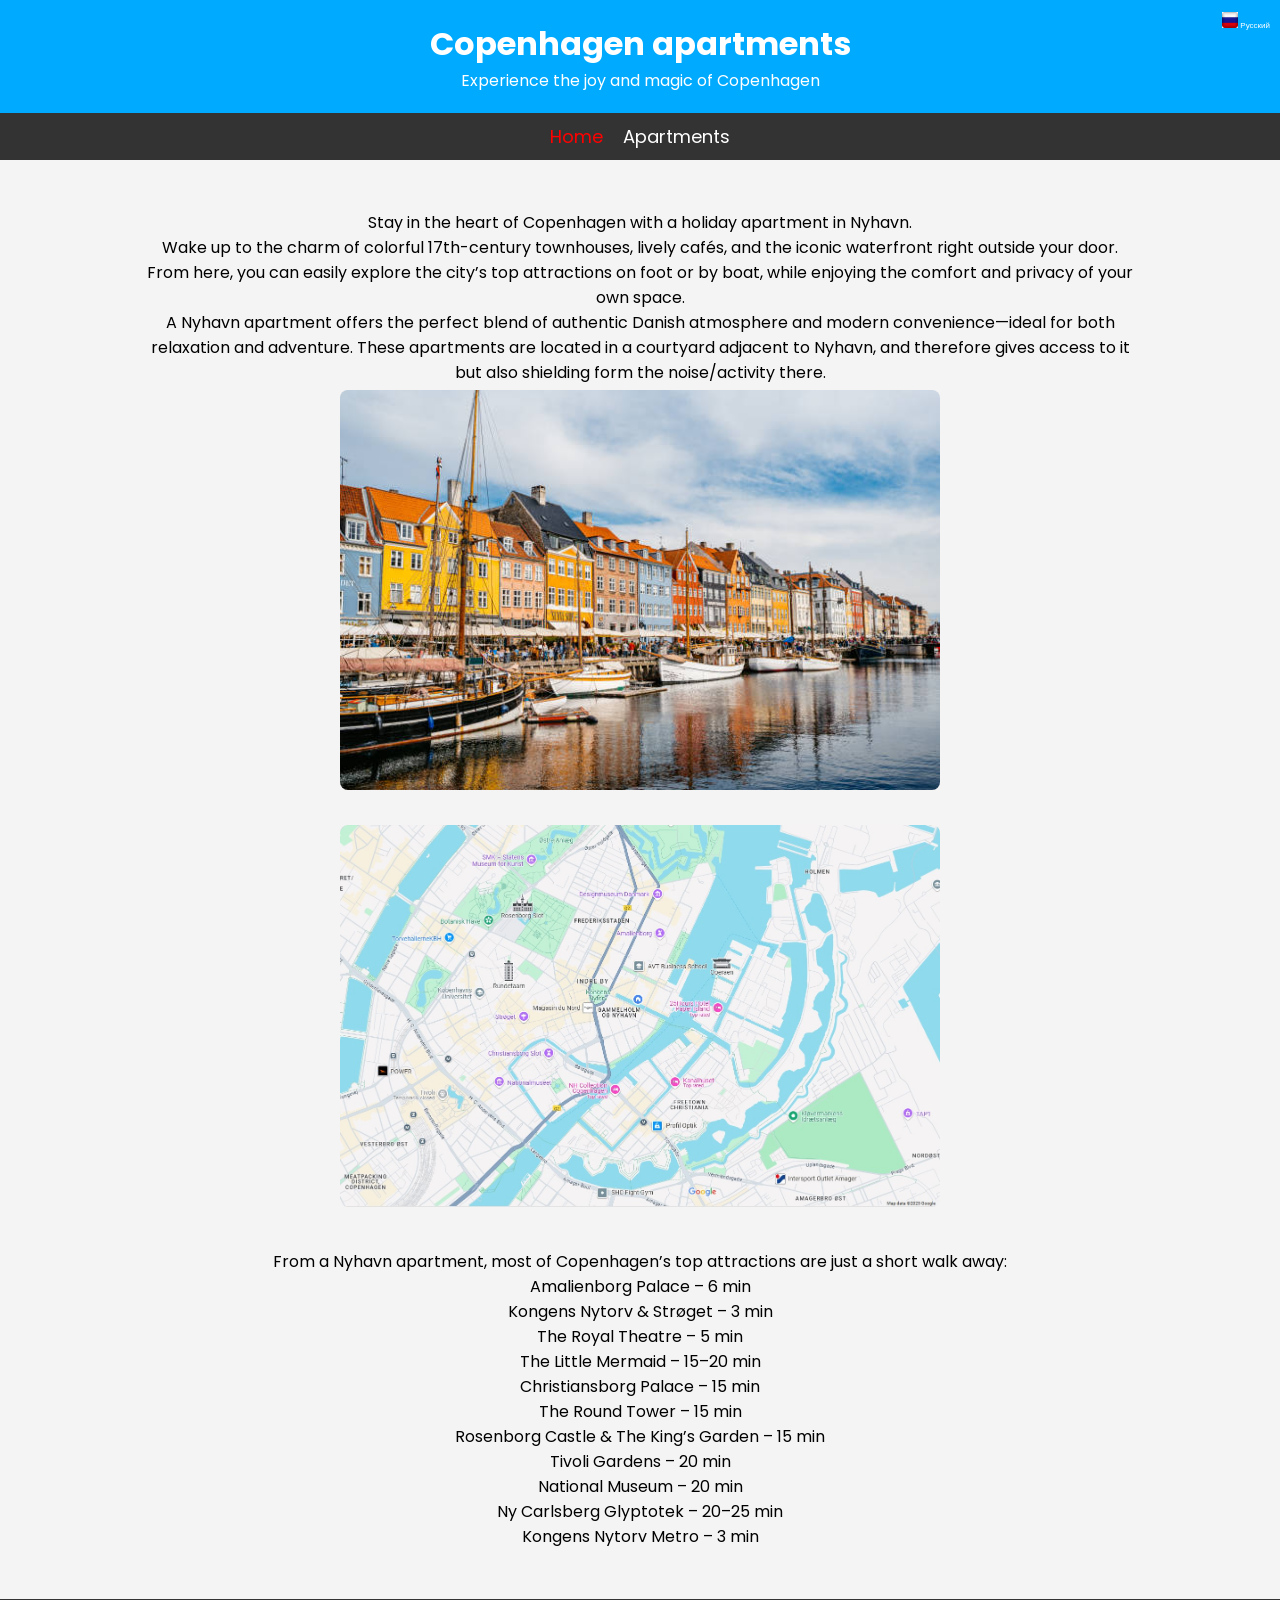
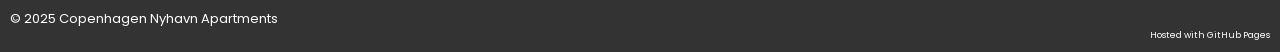
==== index.html @ 310259e3 "adjustments" ====
﻿<!DOCTYPE html>
<html lang="en">
<head>
    <title>Copenhagen Nyhavn Apartments</title>
    <link href="https://fonts.googleapis.com/css2?family=Poppins:wght@300;400;600&display=swap" rel="stylesheet">
    <link rel="stylesheet" href="./styles.css">
    <script src="./script_images.js"></script>

</head>
<body>
    <header>
        <h1>Copenhagen apartments</h1>
        <p>Experience the joy and magic of Copenhagen</p>
        <div class="language">
            <a href="./ru/index.html"><img src="./images/russianflag.jpg" widh="16" height="16" title="Русский"> Русский</a>
        </div>
    </header>

    <nav>
        <a href="./en/index.html" class="currentpage">Home</a>
        <a href="./en/copenhagen.html">Apartments</a>
        <!--
        <a href="./en/pricing.html">Pricing</a>
        <a href="./en/contact.html">Contact</a>
            -->
    </nav>

    <div class="container">
        <div class="content">
            <div class="image-strip">
                <div align="center">
                    Stay in the heart of Copenhagen with a holiday apartment in Nyhavn. <br />
                    Wake up to the charm of colorful 17th-century townhouses, lively cafés, and the iconic waterfront right outside your door.<br />
                    From here, you can easily explore the city’s top attractions on foot or by boat, while enjoying the comfort and privacy of your own space.<br />
                    A Nyhavn apartment offers the perfect blend of authentic Danish atmosphere and modern convenience—ideal for both relaxation and adventure.
                    These apartments are located in a courtyard adjacent to Nyhavn, and therefore gives access to it but also shielding form the noise/activity there.
                </div>
                <img src="./images/nyhavn-scene-2-612x612.jpg" class="clickable-image" /><br />
                <a href="https://www.google.com/maps/place/Nyhavn/@55.6792588,12.5887753,16.5z/data=!4m6!3m5!1s0x46525322aa676daf:0x99c2a00928e5eaeb!8m2!3d55.679776!4d12.5913041!16zL20vMDc5Mnh3?hl=en&entry=ttu&g_ep=EgoyMDI1MDkwMy4wIKXMDSoASAFQAw%3D%3D" target="_blank">
                    <img src="./images/copenhagen-map.jpg" alt="Google Maps link to apartments" />
                </a><br />
                    <div>
                        From a Nyhavn apartment, most of Copenhagen’s top attractions are just a short walk away:
                        <div align="center">Amalienborg Palace – 6 min</div>
                        <div align="center">Kongens Nytorv & Strøget – 3 min</div>
                        <div align="center">The Royal Theatre – 5 min</div>
                        <div align="center">The Little Mermaid – 15–20 min</div>
                        <div align="center">Christiansborg Palace – 15 min</div>
                        <div align="center">The Round Tower – 15 min</div>
                        <div align="center">Rosenborg Castle & The King’s Garden – 15 min</div>
                        <div align="center">Tivoli Gardens – 20 min</div>
                        <div align="center">National Museum – 20 min</div>
                        <div align="center">Ny Carlsberg Glyptotek – 20–25 min</div>
                        <div align="center">Kongens Nytorv Metro – 3 min</div>
                    </div>
            </div>
        </div>
        </div>

    <footer>
        <div class="copyright"><p>&copy; 2025 Copenhagen Nyhavn Apartments</p></div>
        <div class="hosted">Hosted with GitHub Pages</div>
    </footer>
</body>
</html>
---- styles.css ----
* {
    margin: 0;
    padding: 0;
    box-sizing: border-box;
}

body {
    font-family: 'Poppins', sans-serif;
    margin: 0;
    padding: 0;
    background-color: #f4f4f4;
}

header {
    background-color: #00aaff;
    padding: 20px;
    text-align: center;
    color: white;
}

header h1 {
    margin: 0;
}

.container {
    width: 80%;
    margin: 0 auto;
}

table { 
    border:none;
    margin: 0;
}

tr {
    border: none;
    margin: 0;
}

td {
    border: none;
    margin: 0;
}


nav {
    display: flex;
    justify-content: center;
    gap: 20px;
    background-color: #333;
    padding: 10px;
}

    nav a {
        color: white;
        text-decoration: none;
        font-size: 18px;
    }

        nav a:hover {
            color: #00aaff;
        }

        nav a.currentpage {
            color: red;
        }


.language {
    background-color: #00aaff;
    color: white;
    position:absolute;
    top: 10px;
    right: 10px;
}
    .language a {
        color: white;
        text-decoration: none;
        font-size: 8px;
    }
        .language a:hover {
            color: #00aaff;
        }

.content {
    display: flex;
    justify-content: center; /* Centrer horisontalt */
    align-items: center; /* Centrer vertikalt */
    padding: 40px 0;
}

.content-left {
    width: 48%;
}

.content-right {
    width: 48%;
}

footer {
    background-color: #333;
    color: white;
    text-align: center;
    padding: 10px;
}

.copyright {
    font-size: small;
    text-align: left;
}

.hosted {
    font-size: xx-small;
    text-align: right;
}

.image-strip {
    display: flex; /* Brug flexbox for at lave en vandret stribe */
    flex-direction: column; /* Juster billederne til at v�re i en kolonne */
    align-items: center; /* Juster billederne horisontalt, hvis du vil have dem centreret */
    gap: 5px; /* Afstand mellem billeder */
    padding: 10px;
}

    .image-strip img {
        width: 600px; /* Bestem st�rrelsen p� billederne */
        height: auto; /* Behold billedets proportioner */
        border-radius: 8px; /* Tilf�j evt. afrundede hj�rner */
    }

    .image-strip .apartment img  {
        width: 200px; /* Bestem st�rrelsen p� billederne */
        height: auto; /* Behold billedets proportioner */
        border-radius: 8px; /* Tilf�j evt. afrundede hj�rner */
    }

.image-container {
    display: flex; /* Brug flexbox til at oprette to kolonner */
    justify-content: center; /* Centrer kolonnerne horisontalt */
    gap: 50px; /* Afstand mellem kolonnerne */
}

.column {
    display: flex;
    flex-direction: column; /* Placer billederne vertikalt */
    gap: 5px; /* Afstand mellem billederne i hver kolonne */
}

    .column img {
        width: 300px; /* Bestem st�rrelsen p� billederne */
        height: 200px; /* Behold billedernes proportioner - s� s�t auto*/
        border-radius: 8px; /* Optional: afrund hj�rnerne p� billederne */
    }
.row {
    display: flex;
    flex-direction: row; /* Placer billederne horizontalt */
    gap: 5px; /* Afstand mellem billederne i hver kolonne */
}

    .row img {
        width: 100px; /* Bestem st�rrelsen p� billederne */
        height: 50px; /* Behold billedernes proportioner - s� s�t auto*/
        border-radius: 8px; /* Optional: afrund hj�rnerne p� billederne */
    }
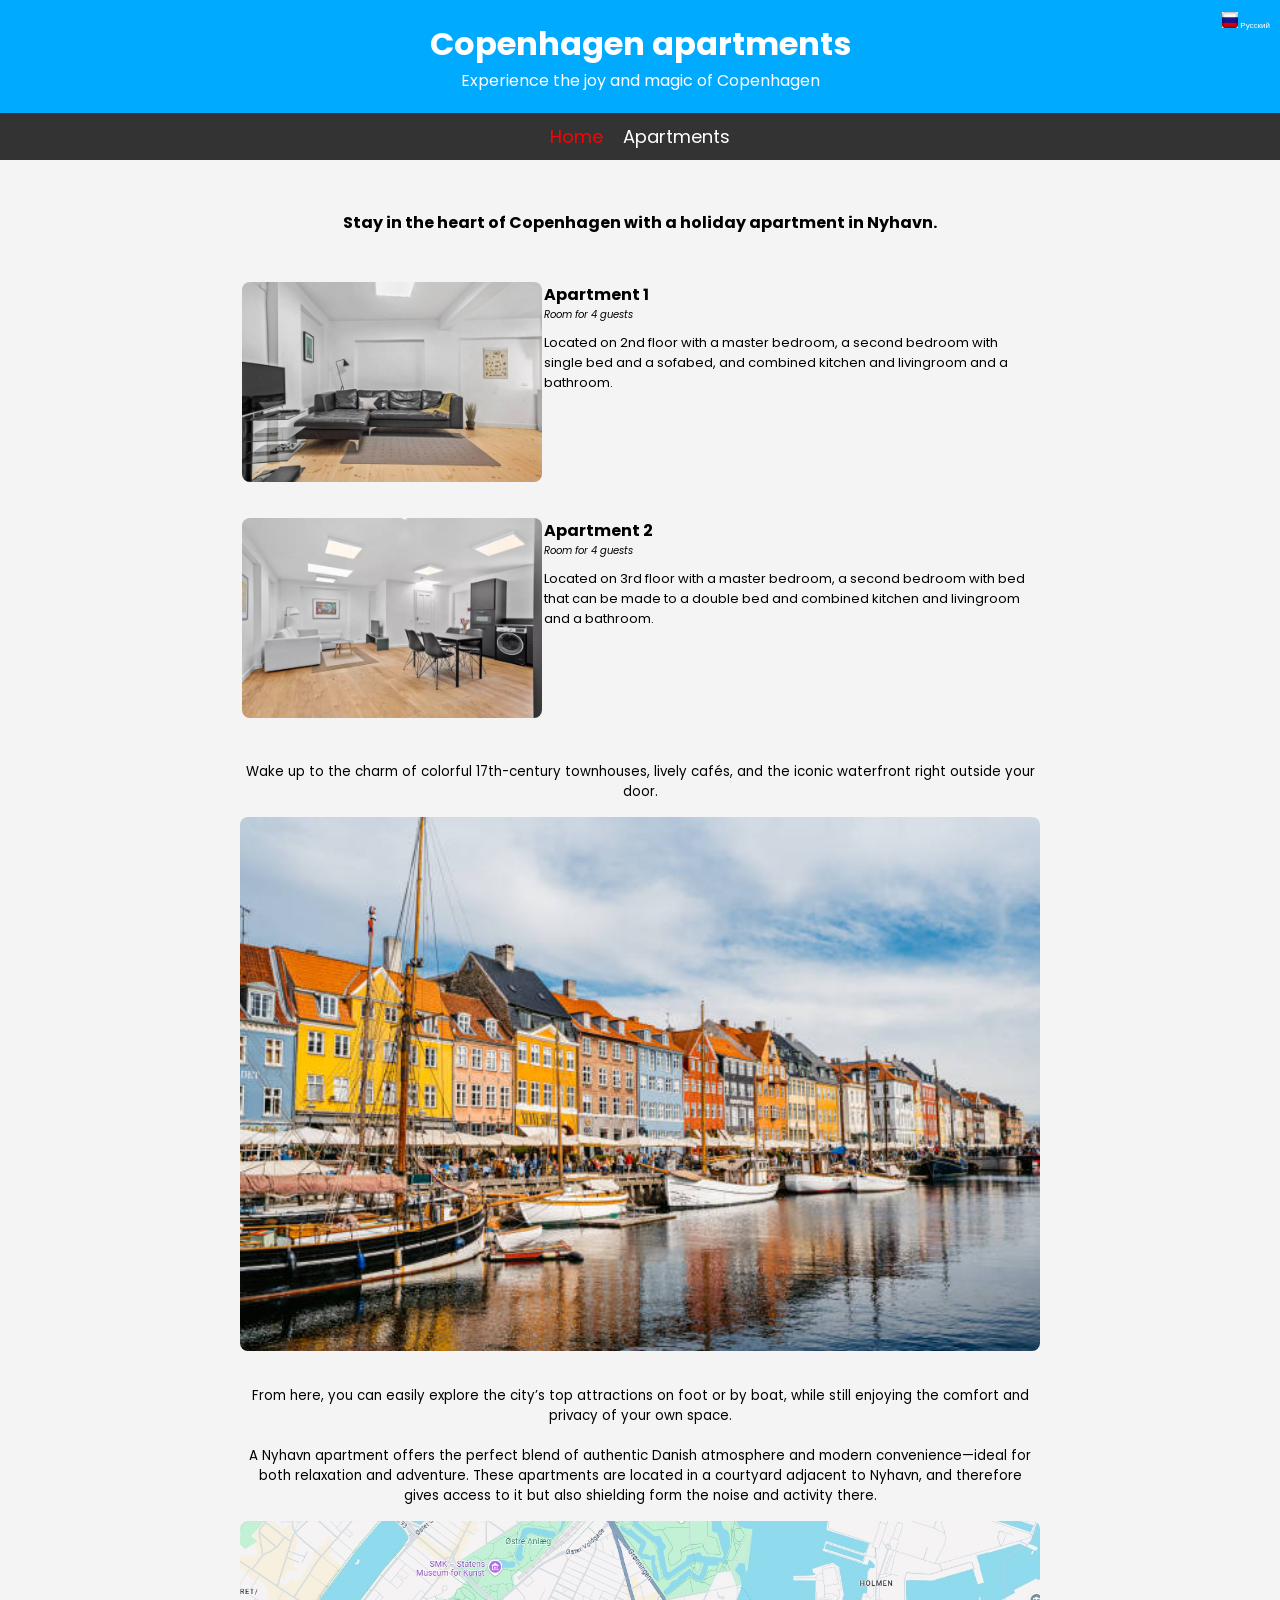
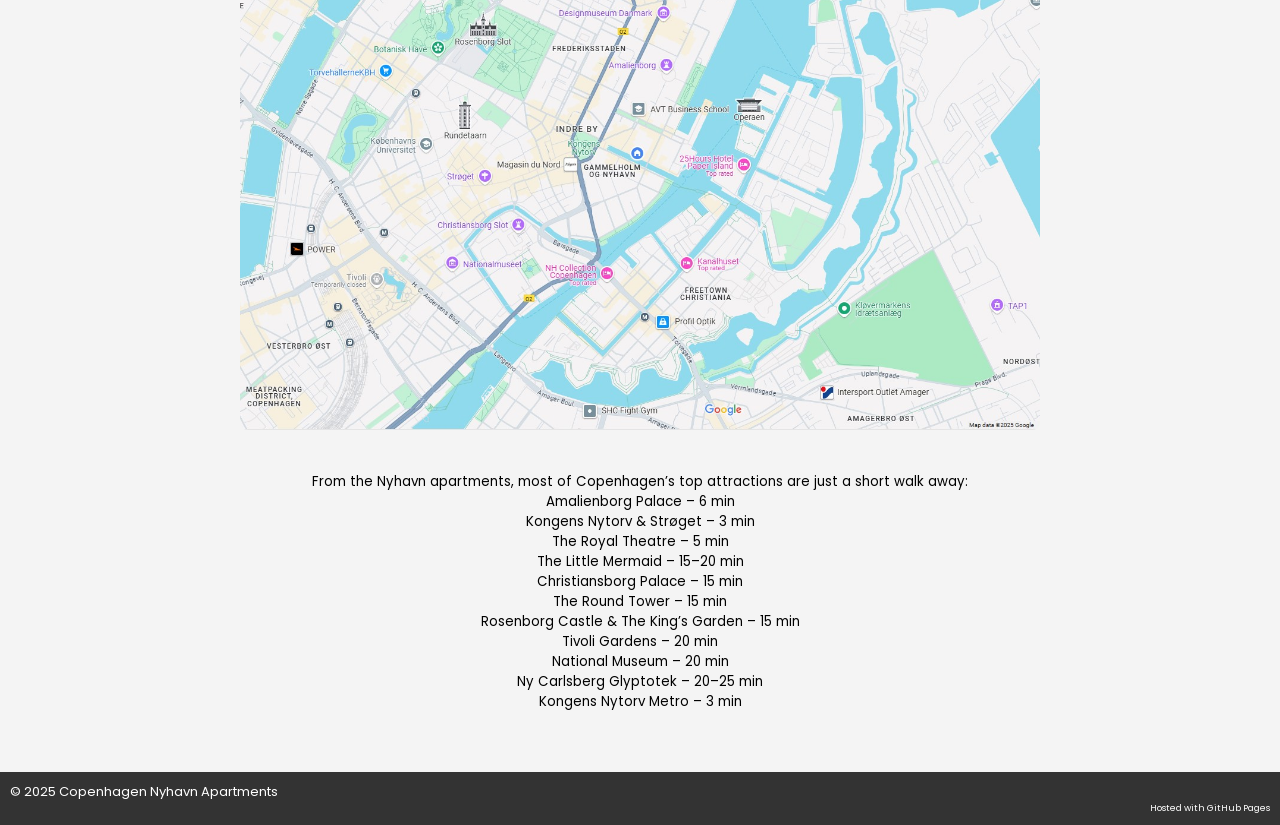
==== commit 4b6e6518: "update design" ====
--- a/index.html
+++ b/index.html
@@ -19,43 +19,77 @@
     <nav>
         <a href="./en/index.html" class="currentpage">Home</a>
         <a href="./en/copenhagen.html">Apartments</a>
-        <!--
-        <a href="./en/pricing.html">Pricing</a>
-        <a href="./en/contact.html">Contact</a>
-            -->
     </nav>
 
     <div class="container">
         <div class="content">
             <div class="image-strip">
-                <div align="center">
+                <div class="intro">
                     Stay in the heart of Copenhagen with a holiday apartment in Nyhavn. <br />
+                </div>
+                <br />
+                <div class="apartment">
+                    <table width="800px" align="center">
+                        <tr>
+                            <td>
+                                <a href="./en/copenhagen.html#apartment1">
+                                    <img src="./images/1/kitchen-living-room-5.jpg" alt="Apartment 1" title="Apartment 1" />
+                            </td>
+                            <td valign="top">
+                                <div class="name">Apartment 1</div>
+                                <div class="guests">Room for 4 guests</div>
+                                <div class="description">
+                                    Located on 2nd floor with a master bedroom, a second bedroom with single bed and a sofabed, and combined kitchen and livingroom and a bathroom.
+                                </div>
+                            </td>
+                        </tr>
+                        <tr><td><br/></td><td></td></tr>
+                        <tr>
+                            <td>
+                                <a href="./en/copenhagen.html#apartment2">
+                                    <img src="./images/2/kitchen-living-room-2.jpg" alt="Apartment 2" />
+                                </a>
+                            </td>
+                            <td valign="top">
+                                <div class="name">Apartment 2</div>
+                                <div class="guests">Room for 4 guests</div>
+                                <div class="description">
+                                    Located on 3rd floor with a master bedroom, a second bedroom with bed that can be made to a double bed and combined kitchen and livingroom and a bathroom.
+                                </div>
+                            </td>
+                        </tr>
+                    </table>
+                </div>
+                <br />
+                <div class="description">
                     Wake up to the charm of colorful 17th-century townhouses, lively cafés, and the iconic waterfront right outside your door.<br />
-                    From here, you can easily explore the city’s top attractions on foot or by boat, while enjoying the comfort and privacy of your own space.<br />
+                </div>
+                <img src="./images/nyhavn-scene-2-612x612.jpg" class="clickable-image" alt="Picture of Nyhavn" title="Picture of Nyhavn" /><br />
+                <div class="description">
+                    From here, you can easily explore the city’s top attractions on foot or by boat, while still enjoying the comfort and privacy of your own space.<br /><br />
                     A Nyhavn apartment offers the perfect blend of authentic Danish atmosphere and modern convenience—ideal for both relaxation and adventure.
-                    These apartments are located in a courtyard adjacent to Nyhavn, and therefore gives access to it but also shielding form the noise/activity there.
+                    These apartments are located in a courtyard adjacent to Nyhavn, and therefore gives access to it but also shielding form the noise and activity there.
                 </div>
-                <img src="./images/nyhavn-scene-2-612x612.jpg" class="clickable-image" /><br />
                 <a href="https://www.google.com/maps/place/Nyhavn/@55.6792588,12.5887753,16.5z/data=!4m6!3m5!1s0x46525322aa676daf:0x99c2a00928e5eaeb!8m2!3d55.679776!4d12.5913041!16zL20vMDc5Mnh3?hl=en&entry=ttu&g_ep=EgoyMDI1MDkwMy4wIKXMDSoASAFQAw%3D%3D" target="_blank">
-                    <img src="./images/copenhagen-map.jpg" alt="Google Maps link to apartments" />
+                    <img src="./images/copenhagen-map.jpg" alt="Google Maps link to apartments location" title="Google Maps link to apartments location" />
                 </a><br />
-                    <div>
-                        From a Nyhavn apartment, most of Copenhagen’s top attractions are just a short walk away:
-                        <div align="center">Amalienborg Palace – 6 min</div>
-                        <div align="center">Kongens Nytorv & Strøget – 3 min</div>
-                        <div align="center">The Royal Theatre – 5 min</div>
-                        <div align="center">The Little Mermaid – 15–20 min</div>
-                        <div align="center">Christiansborg Palace – 15 min</div>
-                        <div align="center">The Round Tower – 15 min</div>
-                        <div align="center">Rosenborg Castle & The King’s Garden – 15 min</div>
-                        <div align="center">Tivoli Gardens – 20 min</div>
-                        <div align="center">National Museum – 20 min</div>
-                        <div align="center">Ny Carlsberg Glyptotek – 20–25 min</div>
-                        <div align="center">Kongens Nytorv Metro – 3 min</div>
-                    </div>
+                <div class="description">
+                    From the Nyhavn apartments, most of Copenhagen’s top attractions are just a short walk away:
+                    <div align="center">Amalienborg Palace – 6 min</div>
+                    <div align="center">Kongens Nytorv & Strøget – 3 min</div>
+                    <div align="center">The Royal Theatre – 5 min</div>
+                    <div align="center">The Little Mermaid – 15–20 min</div>
+                    <div align="center">Christiansborg Palace – 15 min</div>
+                    <div align="center">The Round Tower – 15 min</div>
+                    <div align="center">Rosenborg Castle & The King’s Garden – 15 min</div>
+                    <div align="center">Tivoli Gardens – 20 min</div>
+                    <div align="center">National Museum – 20 min</div>
+                    <div align="center">Ny Carlsberg Glyptotek – 20–25 min</div>
+                    <div align="center">Kongens Nytorv Metro – 3 min</div>
+                </div>
             </div>
         </div>
-        </div>
+    </div>
 
     <footer>
         <div class="copyright"><p>&copy; 2025 Copenhagen Nyhavn Apartments</p></div>
--- a/styles.css
+++ b/styles.css
@@ -123,16 +123,67 @@
 }
 
     .image-strip img {
-        width: 600px; /* Bestem st�rrelsen p� billederne */
+        width: 800px; /* Bestem st�rrelsen p� billederne */
         height: auto; /* Behold billedets proportioner */
         border-radius: 8px; /* Tilf�j evt. afrundede hj�rner */
     }
 
-    .image-strip .apartment img  {
-        width: 200px; /* Bestem st�rrelsen p� billederne */
-        height: auto; /* Behold billedets proportioner */
-        border-radius: 8px; /* Tilf�j evt. afrundede hj�rner */
-    }
+    .image-strip .intro {
+        text-align: center;
+        font-weight: bold;
+        font-size: medium;
+        margin: 0 auto 10px;
+        max-width: 800px;
+        width: 100%;
+        overflow-wrap: break-word;
+        word-break: break-word;
+        hyphens: auto;
+    }
+
+    .image-strip .description {
+        text-align: center;
+        font-weight: normal;
+        font-size: smaller;
+        margin: 0 auto 10px;
+        max-width: 800px;
+        width: 100%;
+        overflow-wrap: break-word;
+        word-break: break-word;
+        hyphens: auto;
+    }
+
+
+    .image-strip .apartment {
+        vertical-align: top;
+    }
+
+        .image-strip .apartment .name {
+            text-align: left;
+            font-weight: bold;
+            margin-top: 0px;
+        }
+
+        .image-strip .apartment .description {
+            text-align: left;
+            font-weight: normal;
+            font-size: small;
+            margin-top: 0px;
+        }
+
+        .image-strip .apartment .guests {
+            text-align: left;
+            font-weight: normal;
+            font-style: italic;
+            font-size: x-small;
+            margin-top: 0px;
+            margin-bottom: 10px;
+        }
+
+        .image-strip .apartment img  {
+            width: 300px; /* Bestem st�rrelsen p� billederne */
+            height: auto; /* Behold billedets proportioner */
+            border-radius: 8px; /* Tilf�j evt. afrundede hj�rner */
+        }
 
 .image-container {
     display: flex; /* Brug flexbox til at oprette to kolonner */
@@ -161,4 +212,5 @@
         width: 100px; /* Bestem st�rrelsen p� billederne */
         height: 50px; /* Behold billedernes proportioner - s� s�t auto*/
         border-radius: 8px; /* Optional: afrund hj�rnerne p� billederne */
-    }+    }
+
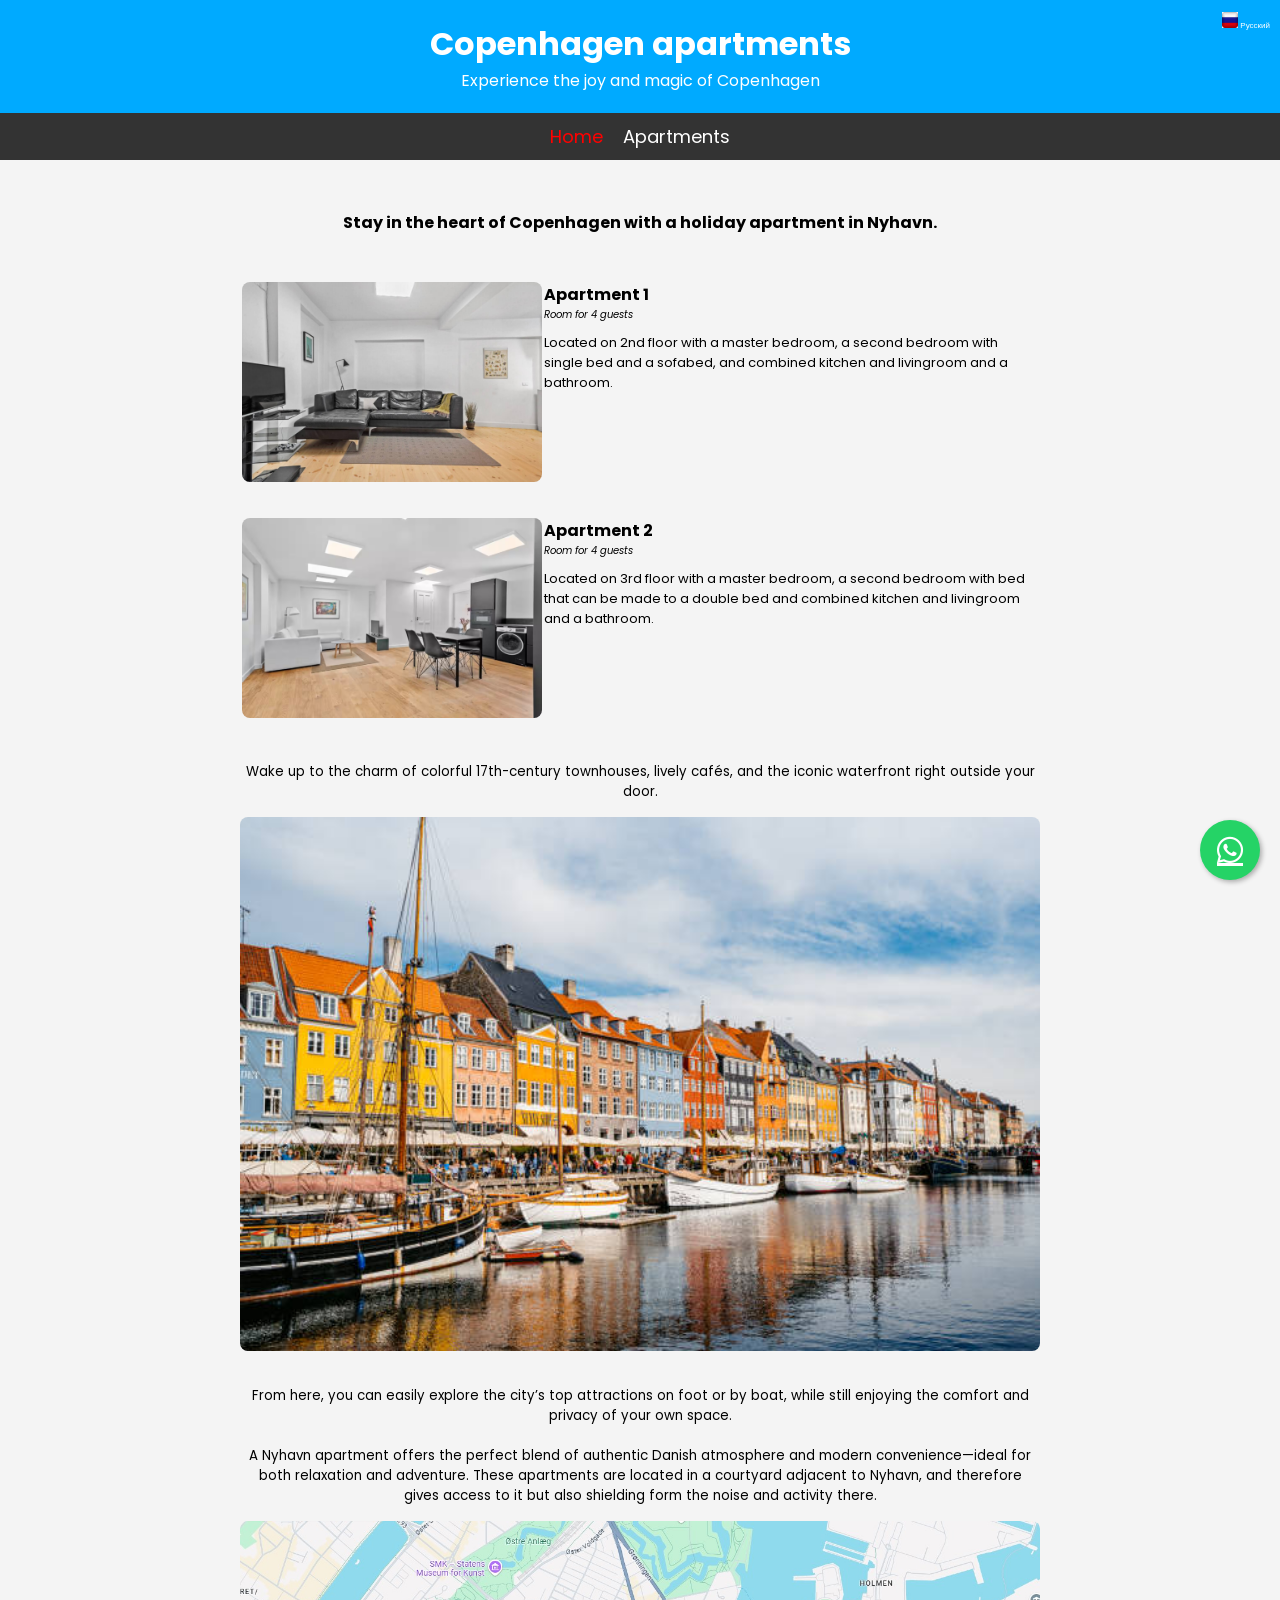
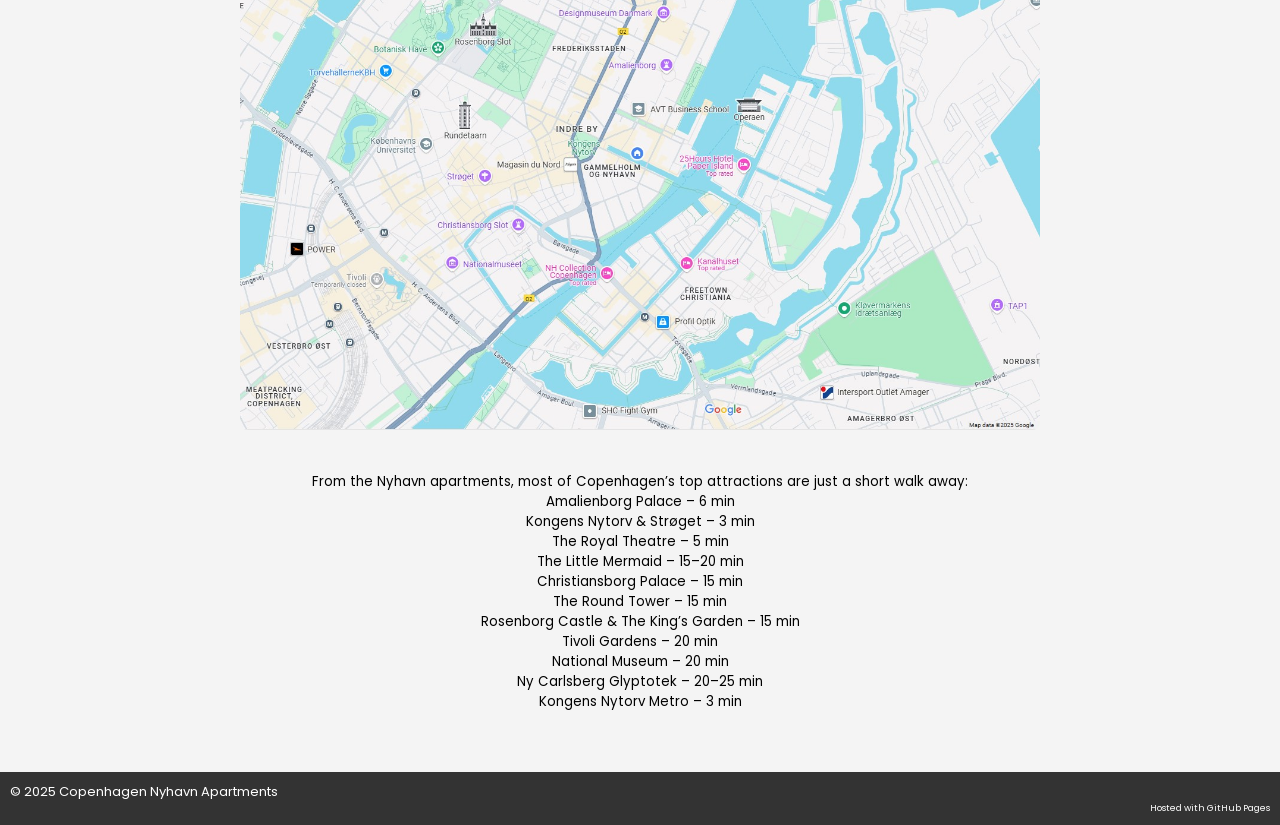
==== commit 61905671: "added whatsApp" ====
--- a/index.html
+++ b/index.html
@@ -4,6 +4,7 @@
     <title>Copenhagen Nyhavn Apartments</title>
     <link href="https://fonts.googleapis.com/css2?family=Poppins:wght@300;400;600&display=swap" rel="stylesheet">
     <link rel="stylesheet" href="./styles.css">
+    <link rel="stylesheet" href="https://cdnjs.cloudflare.com/ajax/libs/font-awesome/6.5.0/css/all.min.css">
     <script src="./script_images.js"></script>
 
 </head>
@@ -43,7 +44,7 @@
                                 </div>
                             </td>
                         </tr>
-                        <tr><td><br/></td><td></td></tr>
+                        <tr><td><br /></td><td></td></tr>
                         <tr>
                             <td>
                                 <a href="./en/copenhagen.html#apartment2">
@@ -91,6 +92,13 @@
         </div>
     </div>
 
+    <a href="https://wa.me/34641836291?text=Hi%20I%20have%20a%20question%20regarding%20your%20apartment"
+       class="whatsapp-float"
+       target="_blank"
+       aria-label="Chat på WhatsApp">
+        <i class="fa-brands fa-whatsapp"></i>
+    </a>
+
     <footer>
         <div class="copyright"><p>&copy; 2025 Copenhagen Nyhavn Apartments</p></div>
         <div class="hosted">Hosted with GitHub Pages</div>
--- a/styles.css
+++ b/styles.css
@@ -214,3 +214,28 @@
         border-radius: 8px; /* Optional: afrund hj�rnerne p� billederne */
     }
 
+
+/* Flydende WhatsApp-knap */
+.whatsapp-float {
+    position: fixed;
+    width: 60px;
+    height: 60px;
+    bottom: 20px;
+    right: 20px;
+    background-color: #25D366;
+    color: white;
+    border-radius: 50%;
+    text-align: center;
+    font-size: 30px;
+    box-shadow: 2px 2px 5px rgba(0,0,0,0.3);
+    z-index: 1000;
+    display: flex;
+    align-items: center;
+    justify-content: center;
+    transition: transform 0.2s ease;
+}
+
+.whatsapp-float:hover {
+    transform: scale(1.1);
+    background-color: #1ebe5b;
+}
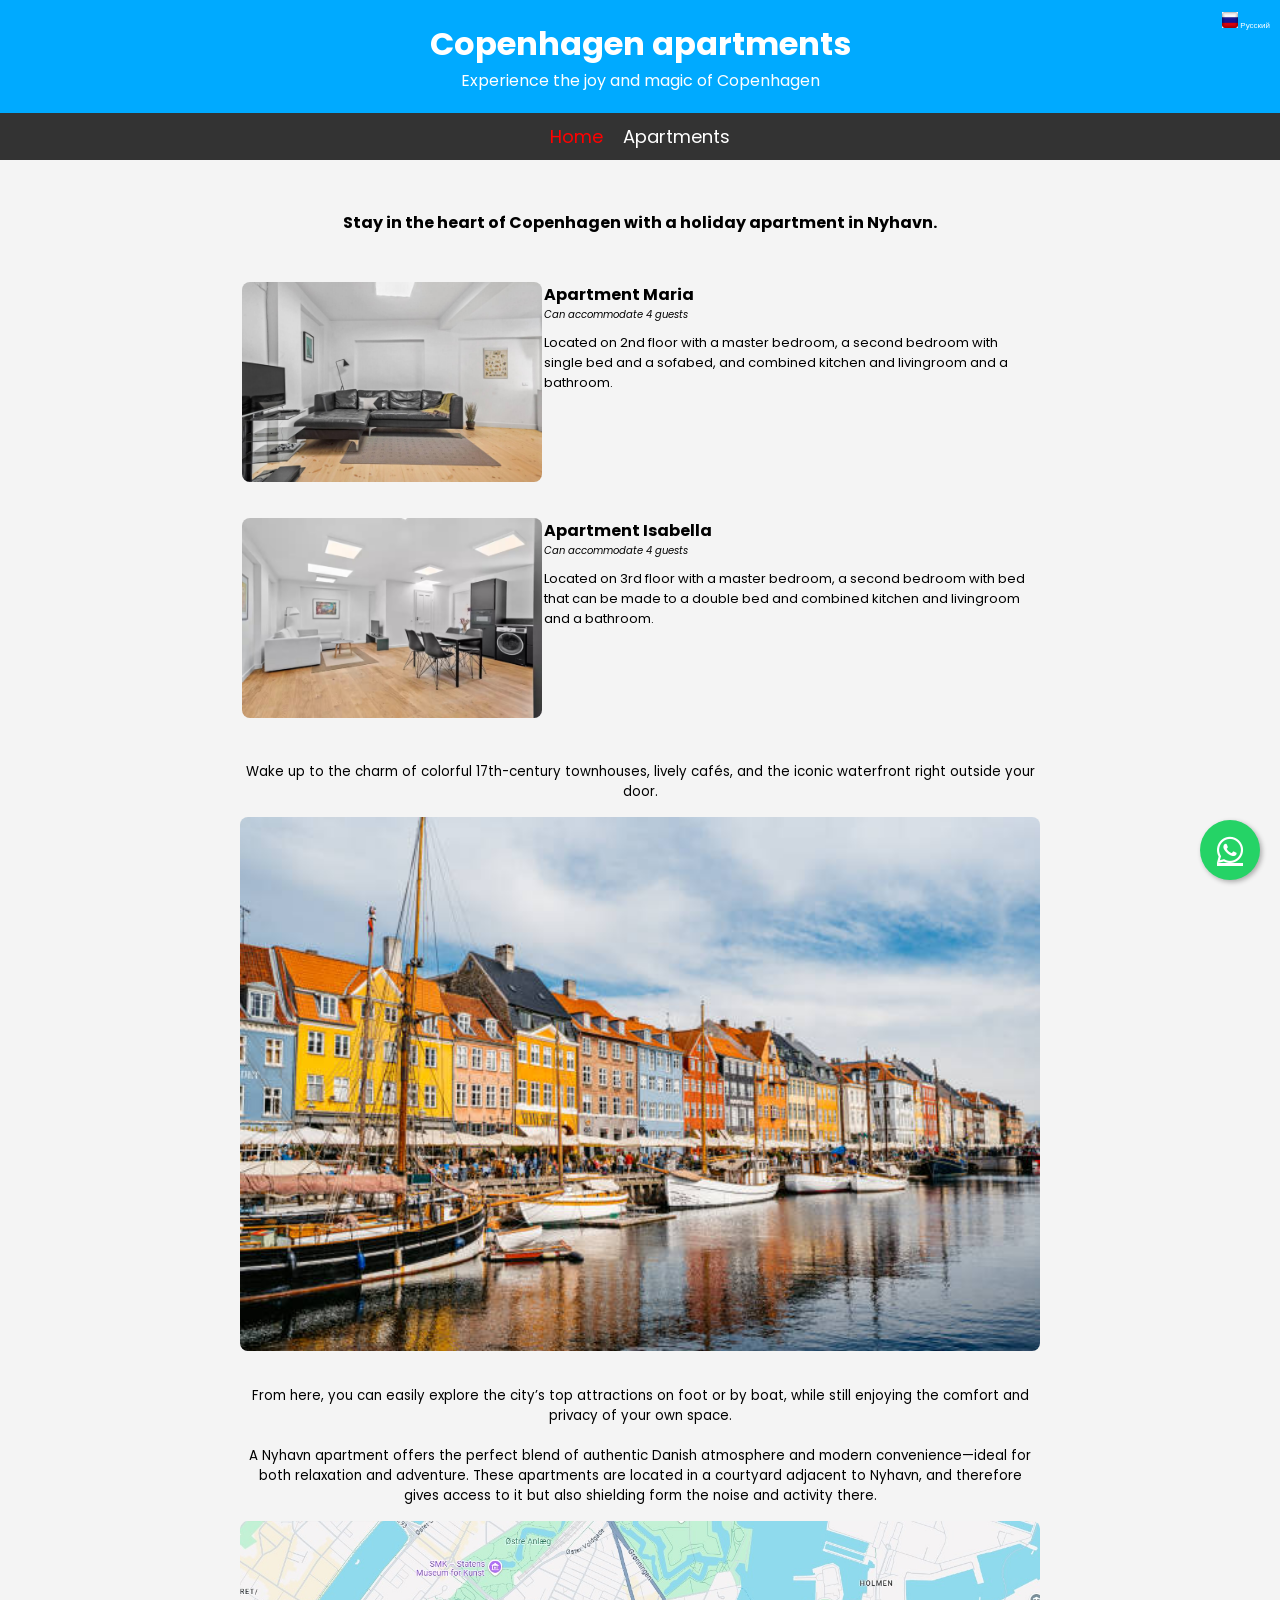
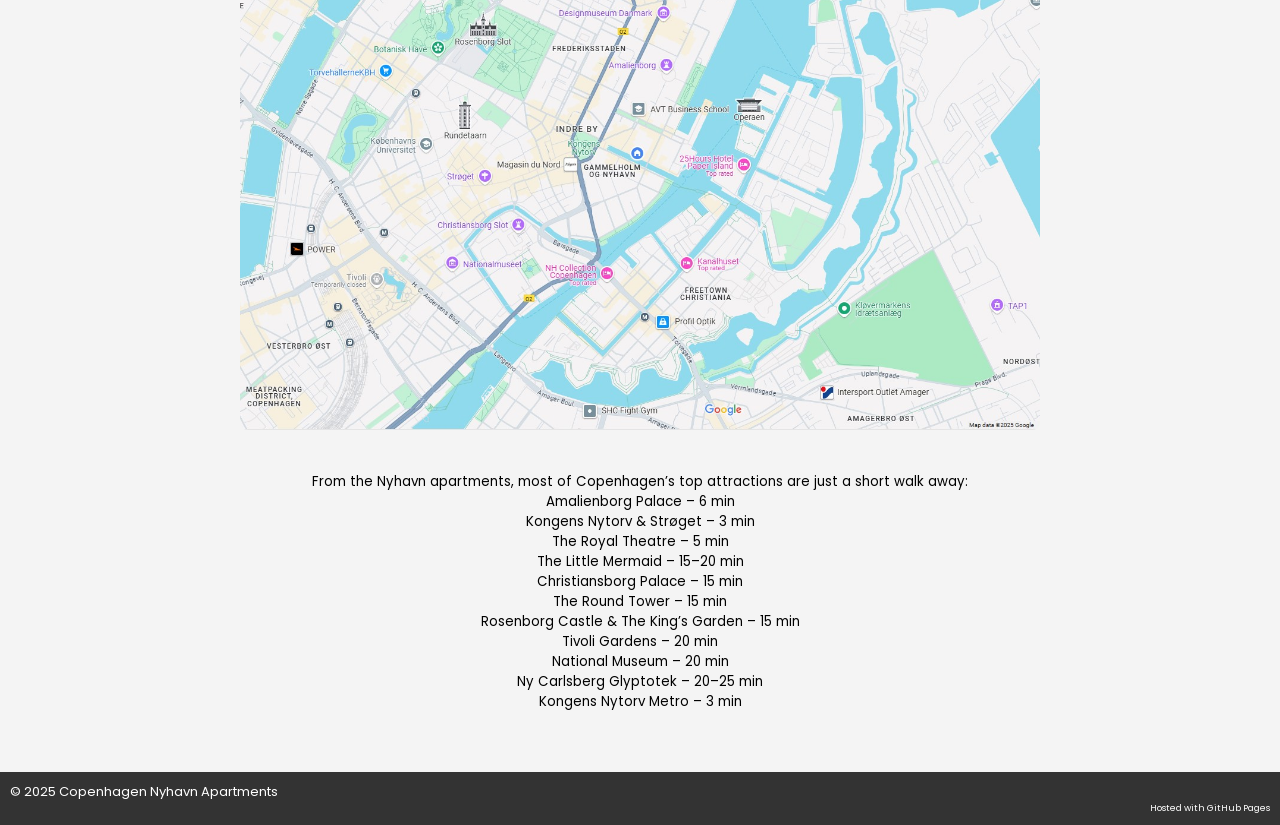
==== commit 5a676341: "adjusted formatting" ====
--- a/index.html
+++ b/index.html
@@ -34,11 +34,11 @@
                         <tr>
                             <td>
                                 <a href="./en/copenhagen.html#apartment1">
-                                    <img src="./images/1/kitchen-living-room-5.jpg" alt="Apartment 1" title="Apartment 1" />
+                                    <img src="./images/1/kitchen-living-room-5.jpg" alt="Apartment Maria" title="Apartment Maria" />
                             </td>
                             <td valign="top">
-                                <div class="name">Apartment 1</div>
-                                <div class="guests">Room for 4 guests</div>
+                                <div class="name">Apartment Maria</div>
+                                <div class="guests">Can accommodate 4 guests</div>
                                 <div class="description">
                                     Located on 2nd floor with a master bedroom, a second bedroom with single bed and a sofabed, and combined kitchen and livingroom and a bathroom.
                                 </div>
@@ -48,12 +48,12 @@
                         <tr>
                             <td>
                                 <a href="./en/copenhagen.html#apartment2">
-                                    <img src="./images/2/kitchen-living-room-2.jpg" alt="Apartment 2" />
+                                    <img src="./images/2/kitchen-living-room-2.jpg" alt="Apartment Isabella"  title="Apartment Isabella" />
                                 </a>
                             </td>
                             <td valign="top">
-                                <div class="name">Apartment 2</div>
-                                <div class="guests">Room for 4 guests</div>
+                                <div class="name">Apartment Isabella</div>
+                                <div class="guests">Can accommodate 4 guests</div>
                                 <div class="description">
                                     Located on 3rd floor with a master bedroom, a second bedroom with bed that can be made to a double bed and combined kitchen and livingroom and a bathroom.
                                 </div>
@@ -95,7 +95,7 @@
     <a href="https://wa.me/34641836291?text=Hi%20I%20have%20a%20question%20regarding%20your%20apartment"
        class="whatsapp-float"
        target="_blank"
-       aria-label="Chat på WhatsApp">
+       aria-label="Chat with us on WhatsApp" title="Chat with us on WhatsApp">
         <i class="fa-brands fa-whatsapp"></i>
     </a>
 
--- a/styles.css
+++ b/styles.css
@@ -179,11 +179,95 @@
             margin-bottom: 10px;
         }
 
+        .image-strip .apartment .price {
+            text-align: left;
+            font-weight: normal;
+            font-style: italic;
+            font-size: x-small;
+            margin-top: 0px;
+            margin-bottom: 10px;
+        }
+
         .image-strip .apartment img  {
             width: 300px; /* Bestem st�rrelsen p� billederne */
             height: auto; /* Behold billedets proportioner */
             border-radius: 8px; /* Tilf�j evt. afrundede hj�rner */
         }
+
+
+.apartment-strip {
+    display: flex; /* Brug flexbox for at lave en vandret stribe */
+    flex-direction: column; /* Juster billederne til at v�re i en kolonne */
+    align-items: center; /* Juster billederne horisontalt, hvis du vil have dem centreret */
+    gap: 5px; /* Afstand mellem billeder */
+    padding: 10px;
+}
+
+    .apartment-strip img {
+        width: 800px; /* Bestem st�rrelsen p� billederne */
+        height: auto; /* Behold billedets proportioner */
+        border-radius: 8px; /* Tilf�j evt. afrundede hj�rner */
+    }
+
+
+    .apartment-strip .apartment {
+        vertical-align: top;
+    }
+
+        .apartment-strip .apartment .name {
+            text-align: left;
+            font-weight: bold;
+            margin-top: 0px;
+        }
+
+            .apartment-strip .apartment .name .i {
+                font-size: x-large;
+            }
+
+            .apartment-strip .apartment .name .whatsapp {
+                font-size: xx-small;
+                font-weight: lighter;
+            }
+
+        .apartment-strip .apartment .description {
+            text-align: left;
+            font-weight: normal;
+            font-size: small;
+            margin-top: 0px;
+        }
+
+        .apartment-strip .apartment .guests {
+            text-align: left;
+            font-weight: normal;
+            font-style: italic;
+            font-size: x-small;
+            margin-top: 0px;
+            margin-bottom: 10px;
+        }
+
+        .apartment-strip .apartment .price {
+            text-align: left;
+            font-weight: normal;
+            font-style: italic;
+            font-size: x-small;
+            margin-top: 0px;
+            margin-bottom: 10px;
+        }
+
+        .apartment-strip .apartment .facility {
+            text-align: left;
+            font-weight: normal;
+            font-size: small;
+            margin-top: 0px;
+        }
+
+        .apartment-strip .apartment img {
+            width: 400px; /* Bestem st�rrelsen p� billederne */
+            height: auto; /* Behold billedets proportioner */
+            border-radius: 8px; /* Tilf�j evt. afrundede hj�rner */
+        }
+
+
 
 .image-container {
     display: flex; /* Brug flexbox til at oprette to kolonner */
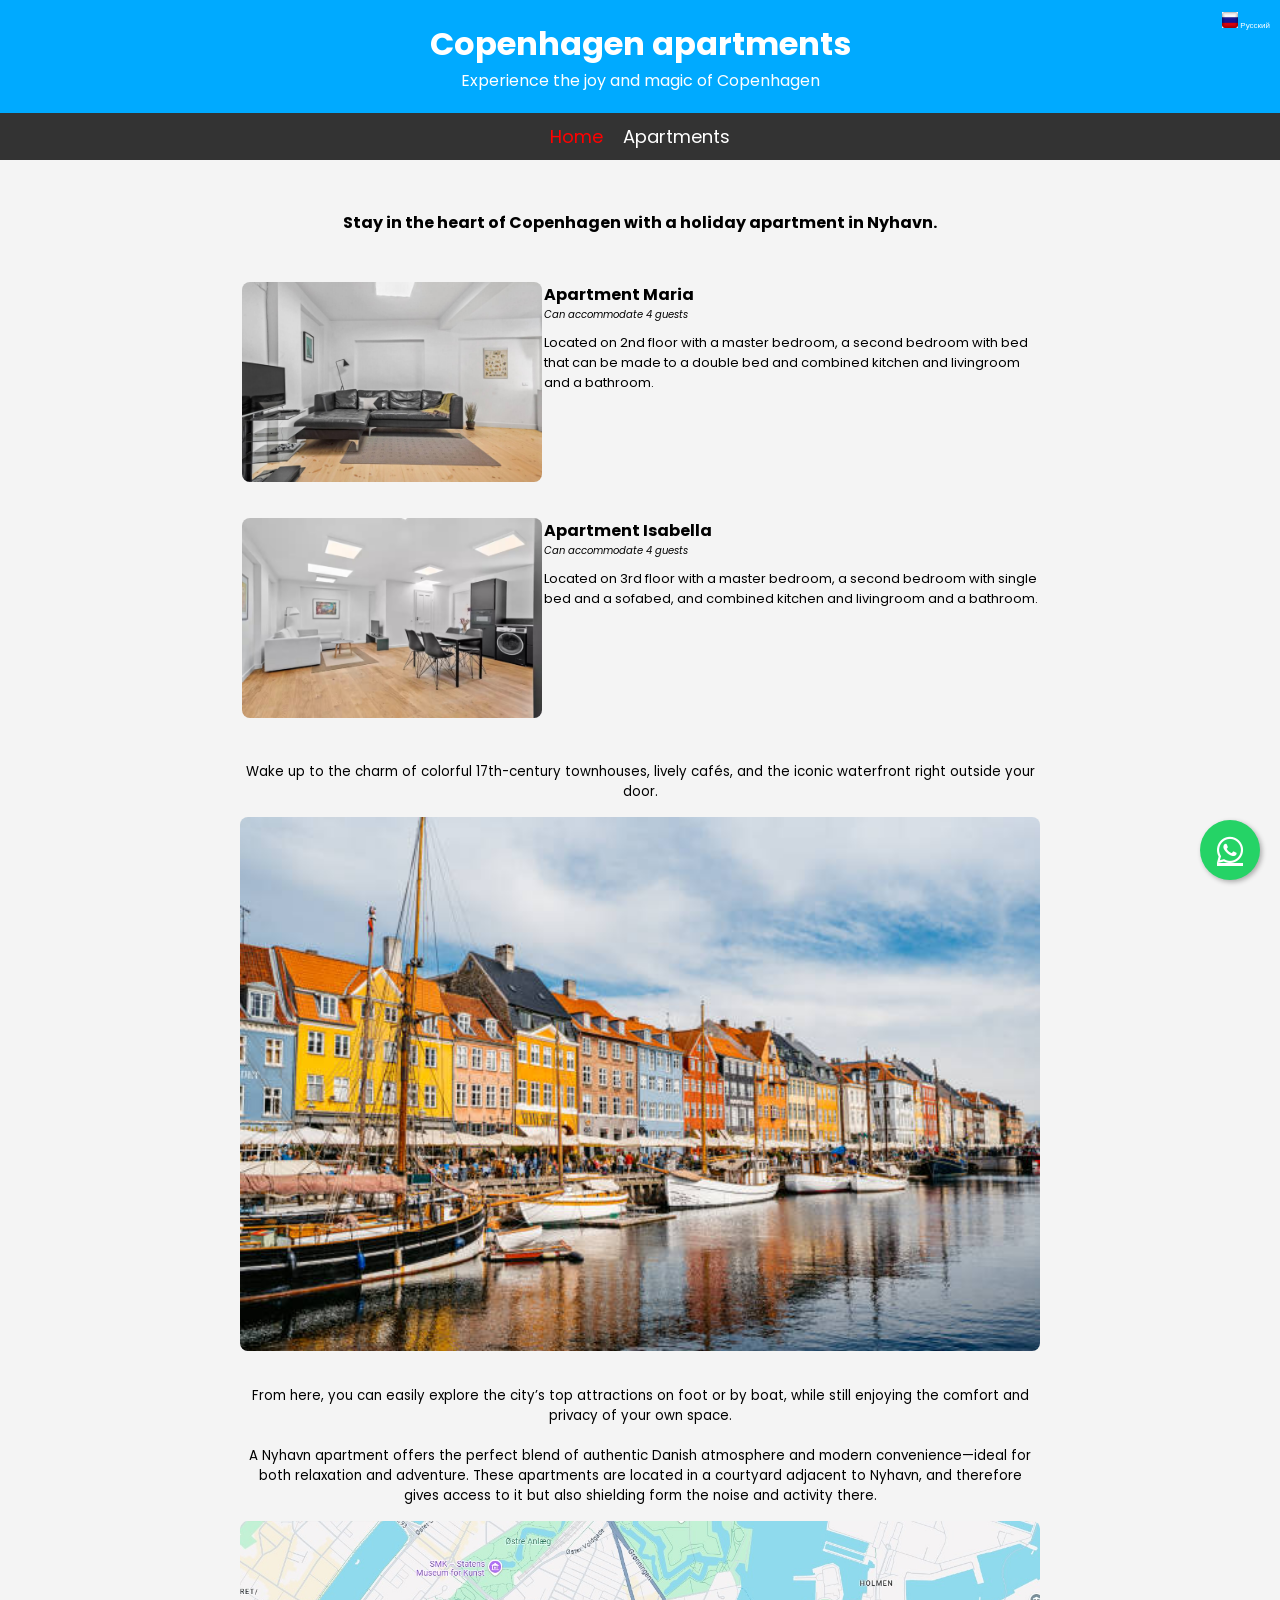
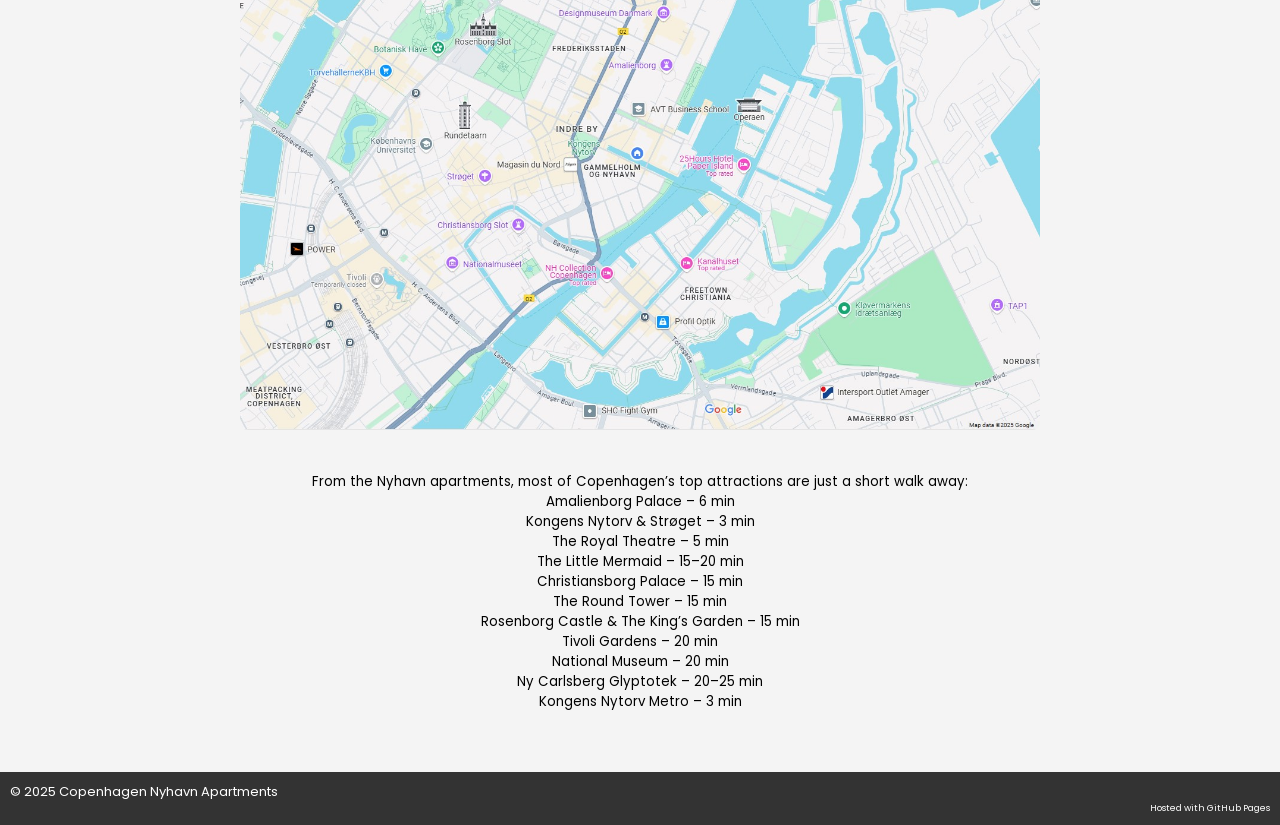
==== commit bb9c9dab: "adjustment to texts" ====
--- a/index.html
+++ b/index.html
@@ -40,7 +40,7 @@
                                 <div class="name">Apartment Maria</div>
                                 <div class="guests">Can accommodate 4 guests</div>
                                 <div class="description">
-                                    Located on 2nd floor with a master bedroom, a second bedroom with single bed and a sofabed, and combined kitchen and livingroom and a bathroom.
+                                    Located on 2nd floor with a master bedroom, a second bedroom with bed that can be made to a double bed and combined kitchen and livingroom and a bathroom.
                                 </div>
                             </td>
                         </tr>
@@ -55,7 +55,7 @@
                                 <div class="name">Apartment Isabella</div>
                                 <div class="guests">Can accommodate 4 guests</div>
                                 <div class="description">
-                                    Located on 3rd floor with a master bedroom, a second bedroom with bed that can be made to a double bed and combined kitchen and livingroom and a bathroom.
+                                    Located on 3rd floor with a master bedroom, a second bedroom with single bed and a sofabed, and combined kitchen and livingroom and a bathroom.
                                 </div>
                             </td>
                         </tr>
--- a/styles.css
+++ b/styles.css
@@ -259,6 +259,11 @@
             font-weight: normal;
             font-size: small;
             margin-top: 0px;
+            max-width: 800px;
+            width: 100%;
+            overflow-wrap: break-word;
+            word-break: break-word;
+            hyphens: auto;
         }
 
         .apartment-strip .apartment img {
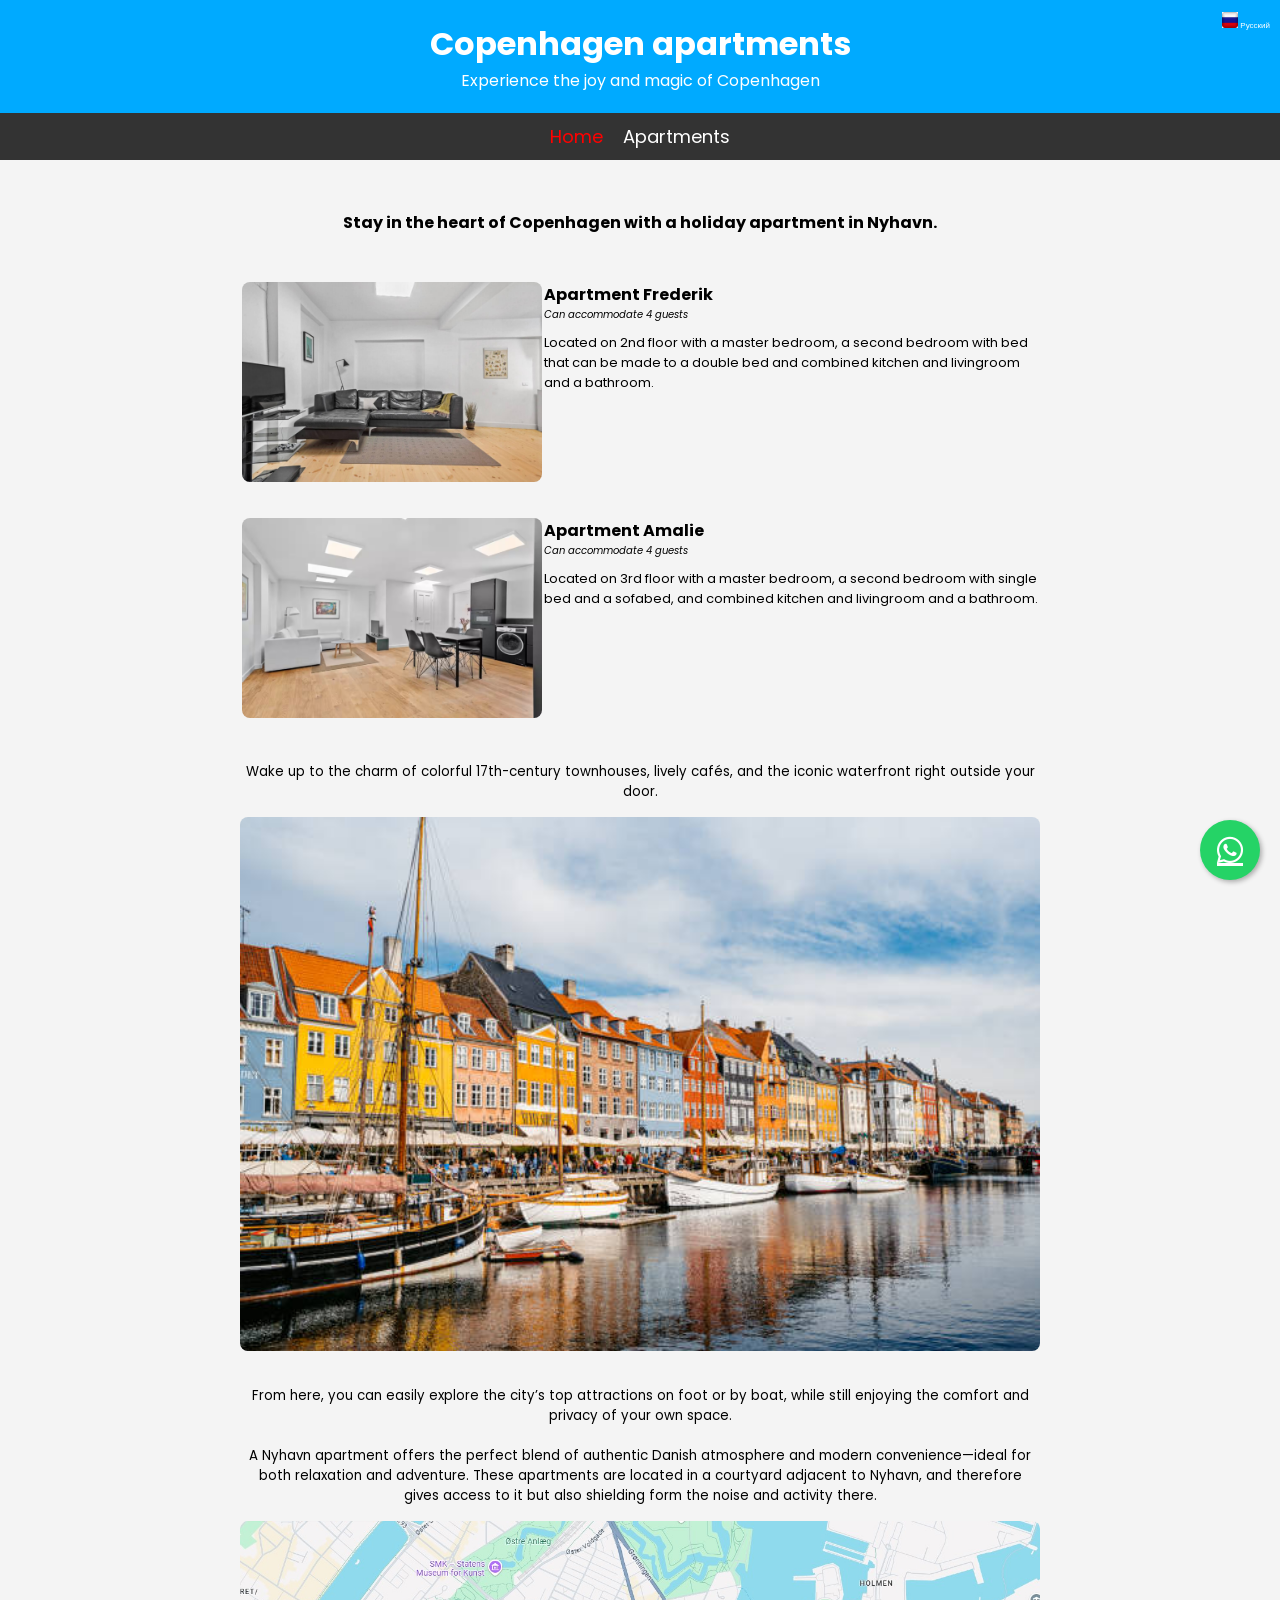
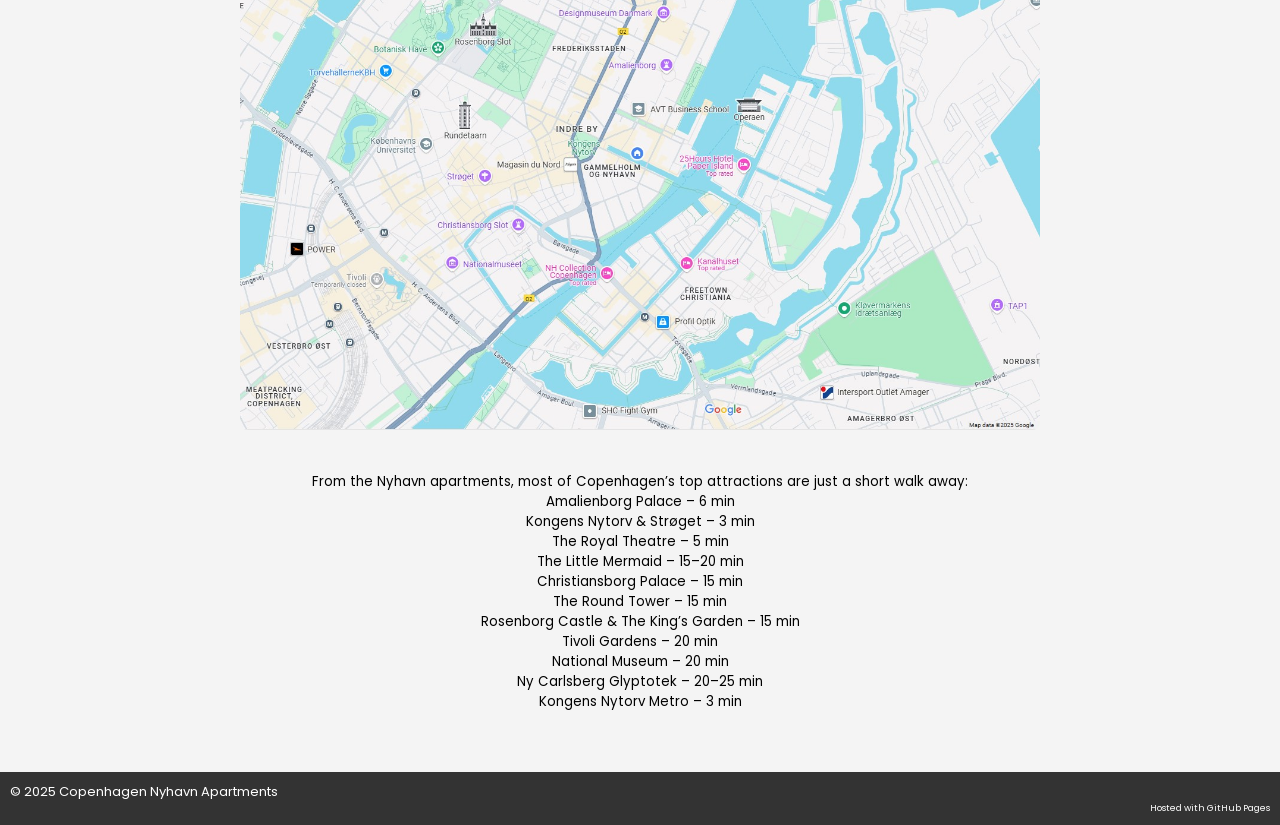
==== commit 43c61591: "Changed apartment names" ====
--- a/index.html
+++ b/index.html
@@ -5,6 +5,7 @@
     <link href="https://fonts.googleapis.com/css2?family=Poppins:wght@300;400;600&display=swap" rel="stylesheet">
     <link rel="stylesheet" href="./styles.css">
     <link rel="stylesheet" href="https://cdnjs.cloudflare.com/ajax/libs/font-awesome/6.5.0/css/all.min.css">
+    <link rel="icon" type="image/png" sizes="32x32" href="./favicon-32x32.png">
     <script src="./script_images.js"></script>
 
 </head>
@@ -34,10 +35,10 @@
                         <tr>
                             <td>
                                 <a href="./en/copenhagen.html#apartment1">
-                                    <img src="./images/1/kitchen-living-room-5.jpg" alt="Apartment Maria" title="Apartment Maria" />
+                                    <img src="./images/1/kitchen-living-room-5.jpg" alt="Apartment Frederik" title="Apartment Frederik" />
                             </td>
                             <td valign="top">
-                                <div class="name">Apartment Maria</div>
+                                <div class="name">Apartment Frederik</div>
                                 <div class="guests">Can accommodate 4 guests</div>
                                 <div class="description">
                                     Located on 2nd floor with a master bedroom, a second bedroom with bed that can be made to a double bed and combined kitchen and livingroom and a bathroom.
@@ -48,11 +49,11 @@
                         <tr>
                             <td>
                                 <a href="./en/copenhagen.html#apartment2">
-                                    <img src="./images/2/kitchen-living-room-2.jpg" alt="Apartment Isabella"  title="Apartment Isabella" />
+                                    <img src="./images/2/kitchen-living-room-2.jpg" alt="Apartment Amalie"  title="Apartment Amalie" />
                                 </a>
                             </td>
                             <td valign="top">
-                                <div class="name">Apartment Isabella</div>
+                                <div class="name">Apartment Amalie</div>
                                 <div class="guests">Can accommodate 4 guests</div>
                                 <div class="description">
                                     Located on 3rd floor with a master bedroom, a second bedroom with single bed and a sofabed, and combined kitchen and livingroom and a bathroom.
